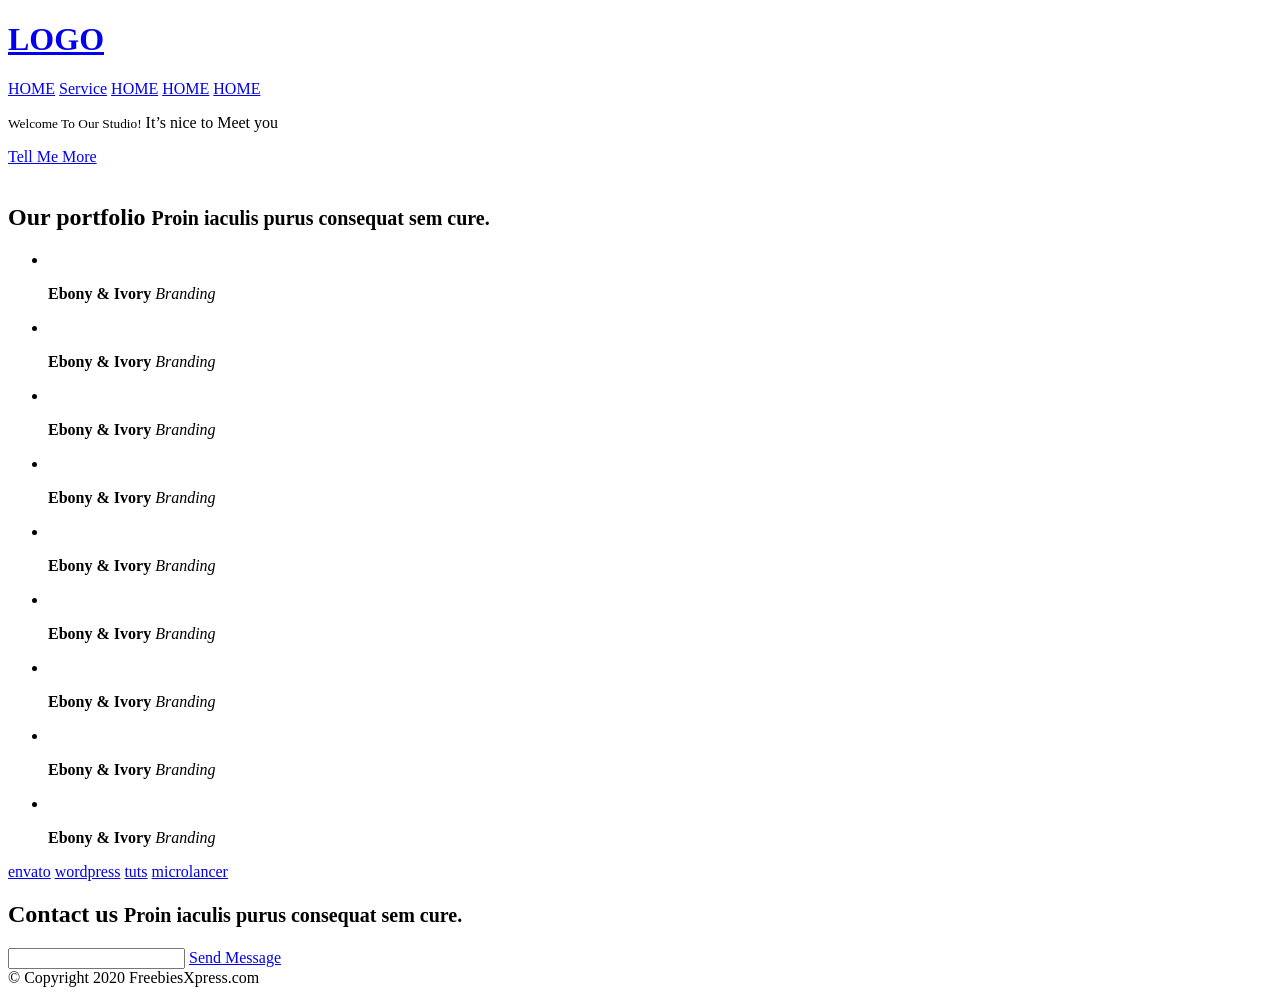
==== index.html @ 38016e87 "Add files via upload" ====
<!DOCTYPE html>
<html lang="en">
<head>
    <meta charset="UTF-8">
    <meta http-equiv="X-UA-Compatible" content="IE=edge">
    <meta name="viewport" content="width=device-width, initial-scale=1.0">
    <meta property="og:title" content="오픈그래프 테스트">
    <meta property="og:url" content="...">
    <meta property="og:type" content="website">
    <meta property="og:image" content="img/img_item04.jpg">
    <meta property="og:site_name" content="golden">
    <meta property="og:description" content="오픈그래프 테스트 중입니다.">

    <title>Document</title>
    <link href="css/index.css" rel="stylesheet">
    <link href="favicon.ico" rel="shortcut icon">
</head>
<body>


<header>
    <div>
        <h1><a href="index.html">LOGO</a></h1>
        <nav>
            <a href="index.html">HOME</a>
            <a href="sub.html">Service</a>
            <a href="#">HOME</a>
            <a href="#">HOME</a>
            <a href="#">HOME</a>
        </nav>
        <a class="trigger-menu">
            <span></span>
            <span></span>
            <span></span>
        </a>
    </div>
</header>


<main>
    <div class="visual">
        <div>
            <p>
                <small>Welcome To Our Studio!</small>
                It’s nice to Meet you
            </p>
            <a href="#">Tell Me More</a>
        </div>
        <img src="img/img_visual.jpg" alt="">
    </div>

    <section>
        <h2>
            Our portfolio
            <small>Proin iaculis purus consequat sem cure. </small>
        </h2>
        <ul>
            <li>
                <p><img src="img/img_item01.jpg" alt=""></p>
                <p>
                    <b>Ebony & Ivory</b>
                    <em>Branding</em>
                </p>
            </li>
            <li>
                <p><img src="img/img_item01.jpg" alt=""></p>
                <p>
                    <b>Ebony & Ivory</b>
                    <em>Branding</em>
                </p>
            </li>
            <li>
                <p><img src="img/img_item01.jpg" alt=""></p>
                <p>
                    <b>Ebony & Ivory</b>
                    <em>Branding</em>
                </p>
            </li>
            <li>
                <p><img src="img/img_item01.jpg" alt=""></p>
                <p>
                    <b>Ebony & Ivory</b>
                    <em>Branding</em>
                </p>
            </li>
            <li>
                <p><img src="img/img_item01.jpg" alt=""></p>
                <p>
                    <b>Ebony & Ivory</b>
                    <em>Branding</em>
                </p>
            </li>
            <li>
                <p><img src="img/img_item01.jpg" alt=""></p>
                <p>
                    <b>Ebony & Ivory</b>
                    <em>Branding</em>
                </p>
            </li>
            <li>
                <p><img src="img/img_item01.jpg" alt=""></p>
                <p>
                    <b>Ebony & Ivory</b>
                    <em>Branding</em>
                </p>
            </li>
            <li>
                <p><img src="img/img_item01.jpg" alt=""></p>
                <p>
                    <b>Ebony & Ivory</b>
                    <em>Branding</em>
                </p>
            </li>
            <li>
                <p><img src="img/img_item01.jpg" alt=""></p>
                <p>
                    <b>Ebony & Ivory</b>
                    <em>Branding</em>
                </p>
            </li>
        </ul>
    </section>

    <div class="banner">
        <a href="#">envato</a>
        <a href="#">wordpress</a>
        <a href="#">tuts</a>
        <a href="#">microlancer</a>
    </div>

    <article class="contact">
        <h2>
            Contact us
            <small>Proin iaculis purus consequat sem cure.</small>
        </h2>        
        <div>
            <input type="email" name="email">
            <a href="#">Send Message</a>
        </div>
    </article>


</main>
<footer>© Copyright 2020 FreebiesXpress.com</footer>



    
</body>
</html>
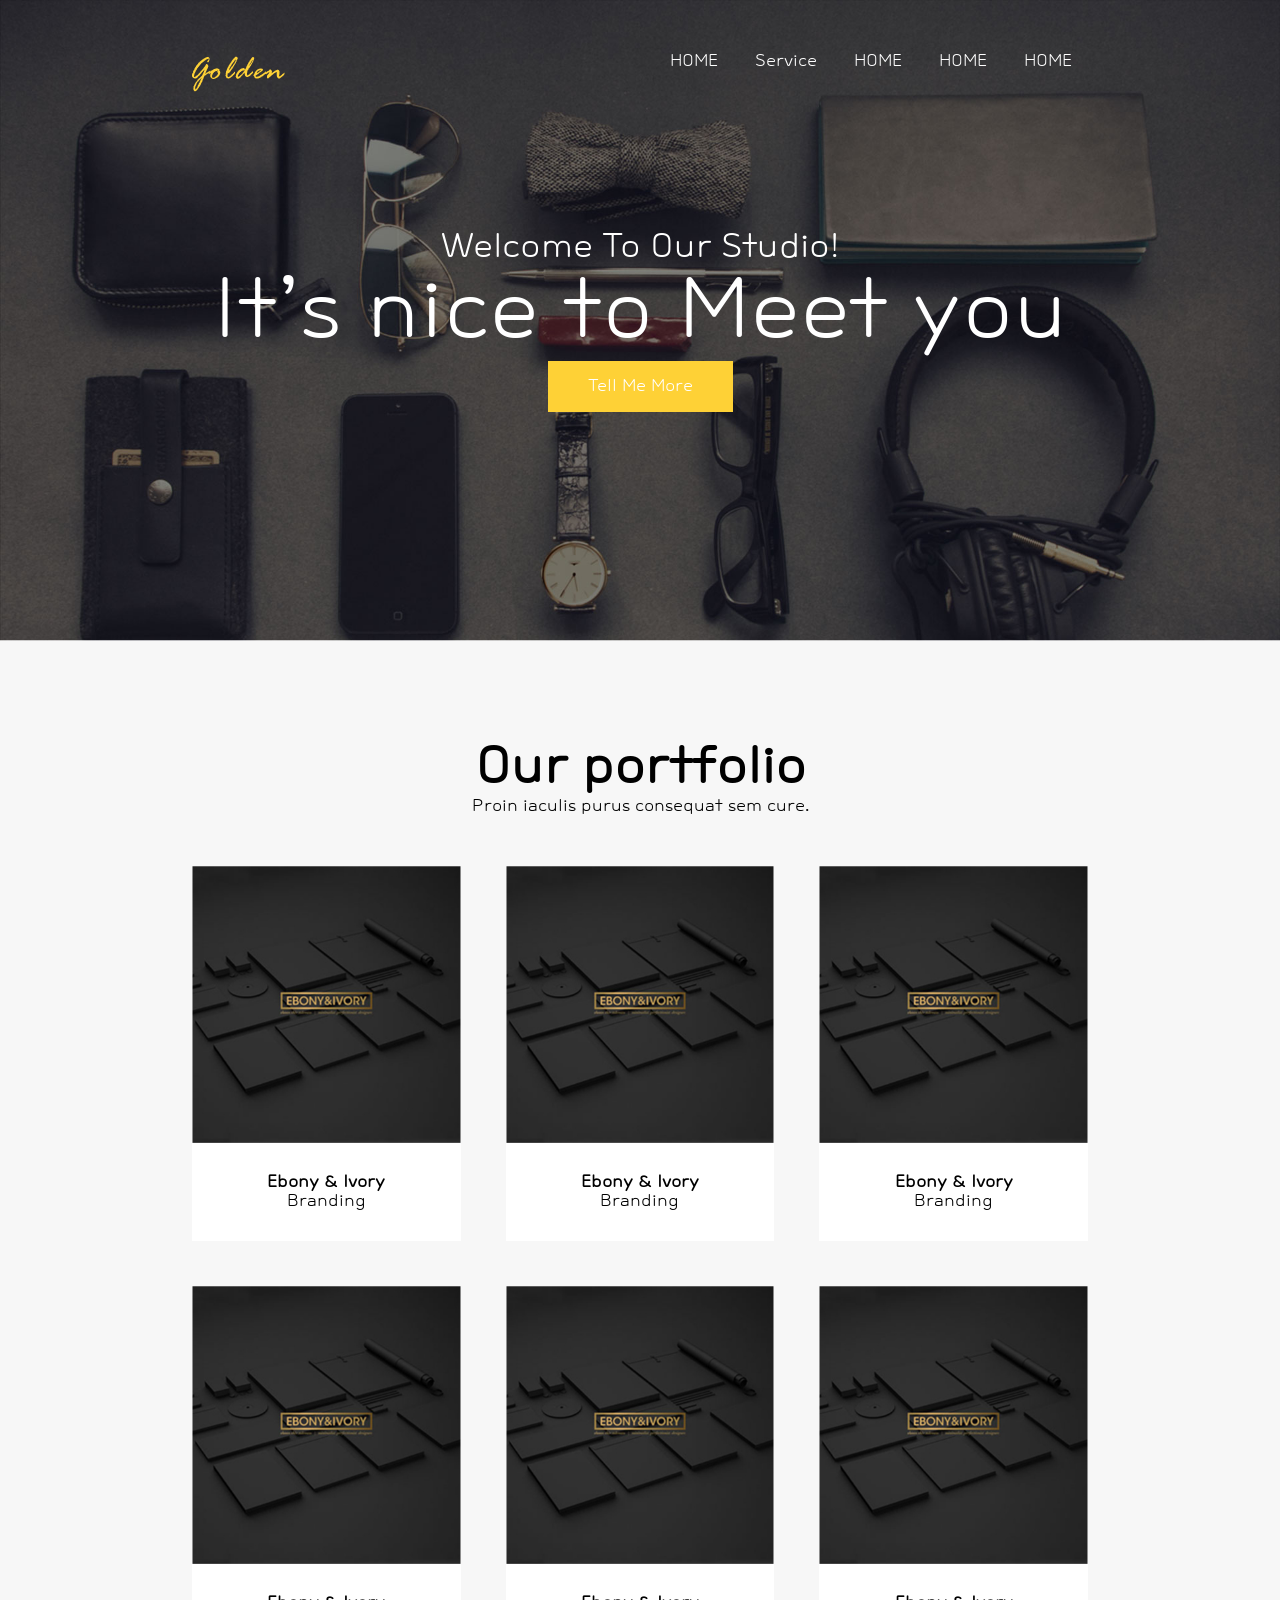
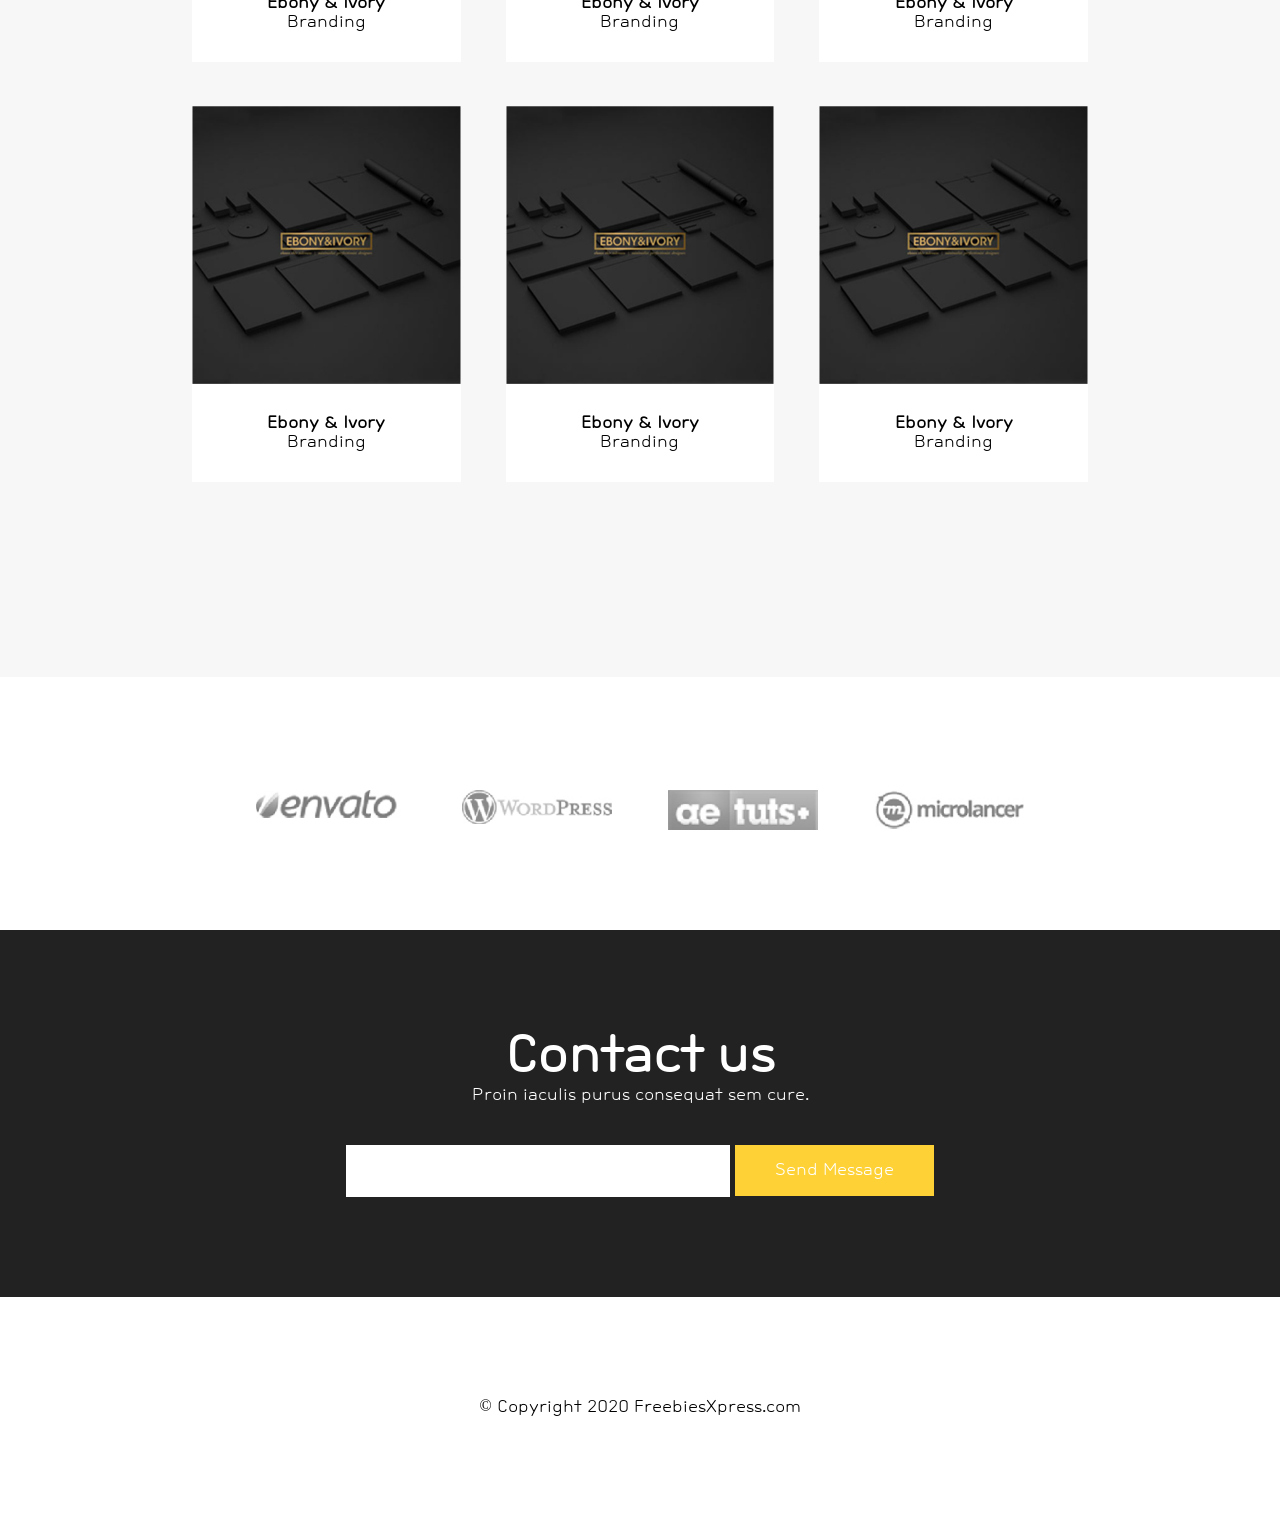
==== commit 8424495c: "1" ====
--- a/index.html
+++ b/index.html
@@ -1,150 +1,150 @@
-<!DOCTYPE html>
-<html lang="en">
-<head>
-    <meta charset="UTF-8">
-    <meta http-equiv="X-UA-Compatible" content="IE=edge">
-    <meta name="viewport" content="width=device-width, initial-scale=1.0">
-    <meta property="og:title" content="오픈그래프 테스트">
-    <meta property="og:url" content="...">
-    <meta property="og:type" content="website">
-    <meta property="og:image" content="img/img_item04.jpg">
-    <meta property="og:site_name" content="golden">
-    <meta property="og:description" content="오픈그래프 테스트 중입니다.">
-
-    <title>Document</title>
-    <link href="css/index.css" rel="stylesheet">
-    <link href="favicon.ico" rel="shortcut icon">
-</head>
-<body>
-
-
-<header>
-    <div>
-        <h1><a href="index.html">LOGO</a></h1>
-        <nav>
-            <a href="index.html">HOME</a>
-            <a href="sub.html">Service</a>
-            <a href="#">HOME</a>
-            <a href="#">HOME</a>
-            <a href="#">HOME</a>
-        </nav>
-        <a class="trigger-menu">
-            <span></span>
-            <span></span>
-            <span></span>
-        </a>
-    </div>
-</header>
-
-
-<main>
-    <div class="visual">
-        <div>
-            <p>
-                <small>Welcome To Our Studio!</small>
-                It’s nice to Meet you
-            </p>
-            <a href="#">Tell Me More</a>
-        </div>
-        <img src="img/img_visual.jpg" alt="">
-    </div>
-
-    <section>
-        <h2>
-            Our portfolio
-            <small>Proin iaculis purus consequat sem cure. </small>
-        </h2>
-        <ul>
-            <li>
-                <p><img src="img/img_item01.jpg" alt=""></p>
-                <p>
-                    <b>Ebony & Ivory</b>
-                    <em>Branding</em>
-                </p>
-            </li>
-            <li>
-                <p><img src="img/img_item01.jpg" alt=""></p>
-                <p>
-                    <b>Ebony & Ivory</b>
-                    <em>Branding</em>
-                </p>
-            </li>
-            <li>
-                <p><img src="img/img_item01.jpg" alt=""></p>
-                <p>
-                    <b>Ebony & Ivory</b>
-                    <em>Branding</em>
-                </p>
-            </li>
-            <li>
-                <p><img src="img/img_item01.jpg" alt=""></p>
-                <p>
-                    <b>Ebony & Ivory</b>
-                    <em>Branding</em>
-                </p>
-            </li>
-            <li>
-                <p><img src="img/img_item01.jpg" alt=""></p>
-                <p>
-                    <b>Ebony & Ivory</b>
-                    <em>Branding</em>
-                </p>
-            </li>
-            <li>
-                <p><img src="img/img_item01.jpg" alt=""></p>
-                <p>
-                    <b>Ebony & Ivory</b>
-                    <em>Branding</em>
-                </p>
-            </li>
-            <li>
-                <p><img src="img/img_item01.jpg" alt=""></p>
-                <p>
-                    <b>Ebony & Ivory</b>
-                    <em>Branding</em>
-                </p>
-            </li>
-            <li>
-                <p><img src="img/img_item01.jpg" alt=""></p>
-                <p>
-                    <b>Ebony & Ivory</b>
-                    <em>Branding</em>
-                </p>
-            </li>
-            <li>
-                <p><img src="img/img_item01.jpg" alt=""></p>
-                <p>
-                    <b>Ebony & Ivory</b>
-                    <em>Branding</em>
-                </p>
-            </li>
-        </ul>
-    </section>
-
-    <div class="banner">
-        <a href="#">envato</a>
-        <a href="#">wordpress</a>
-        <a href="#">tuts</a>
-        <a href="#">microlancer</a>
-    </div>
-
-    <article class="contact">
-        <h2>
-            Contact us
-            <small>Proin iaculis purus consequat sem cure.</small>
-        </h2>        
-        <div>
-            <input type="email" name="email">
-            <a href="#">Send Message</a>
-        </div>
-    </article>
-
-
-</main>
-<footer>© Copyright 2020 FreebiesXpress.com</footer>
-
-
-
-    
-</body>
+<!DOCTYPE html>
+<html lang="en">
+<head>
+    <meta charset="UTF-8">
+    <meta http-equiv="X-UA-Compatible" content="IE=edge">
+    <meta name="viewport" content="width=device-width, initial-scale=1.0">
+    <meta property="og:title" content="오픈그래프 테스트">
+    <meta property="og:url" content="...">
+    <meta property="og:type" content="website">
+    <meta property="og:image" content="img/img_item04.jpg">
+    <meta property="og:site_name" content="golden">
+    <meta property="og:description" content="오픈그래프 테스트 중입니다.">
+
+    <title>Document</title>
+    <link href="css/index.css" rel="stylesheet">
+    <link href="favicon.ico" rel="shortcut icon">
+</head>
+<body>
+
+
+<header>
+    <div>
+        <h1><a href="index.html">LOGO</a></h1>
+        <nav>
+            <a href="index.html">HOME</a>
+            <a href="sub.html">Service</a>
+            <a href="#">HOME</a>
+            <a href="#">HOME</a>
+            <a href="#">HOME</a>
+        </nav>
+        <a class="trigger-menu">
+            <span></span>
+            <span></span>
+            <span></span>
+        </a>
+    </div>
+</header>
+
+
+<main>
+    <div class="visual">
+        <div>
+            <p>
+                <small>Welcome To Our Studio!</small>
+                It’s nice to Meet you
+            </p>
+            <a href="#">Tell Me More</a>
+        </div>
+        <img src="img/img_visual.jpg" alt="">
+    </div>
+
+    <section>
+        <h2>
+            Our portfolio
+            <small>Proin iaculis purus consequat sem cure. </small>
+        </h2>
+        <ul>
+            <li>
+                <p><img src="img/img_item01.jpg" alt=""></p>
+                <p>
+                    <b>Ebony & Ivory</b>
+                    <em>Branding</em>
+                </p>
+            </li>
+            <li>
+                <p><img src="img/img_item01.jpg" alt=""></p>
+                <p>
+                    <b>Ebony & Ivory</b>
+                    <em>Branding</em>
+                </p>
+            </li>
+            <li>
+                <p><img src="img/img_item01.jpg" alt=""></p>
+                <p>
+                    <b>Ebony & Ivory</b>
+                    <em>Branding</em>
+                </p>
+            </li>
+            <li>
+                <p><img src="img/img_item01.jpg" alt=""></p>
+                <p>
+                    <b>Ebony & Ivory</b>
+                    <em>Branding</em>
+                </p>
+            </li>
+            <li>
+                <p><img src="img/img_item01.jpg" alt=""></p>
+                <p>
+                    <b>Ebony & Ivory</b>
+                    <em>Branding</em>
+                </p>
+            </li>
+            <li>
+                <p><img src="img/img_item01.jpg" alt=""></p>
+                <p>
+                    <b>Ebony & Ivory</b>
+                    <em>Branding</em>
+                </p>
+            </li>
+            <li>
+                <p><img src="img/img_item01.jpg" alt=""></p>
+                <p>
+                    <b>Ebony & Ivory</b>
+                    <em>Branding</em>
+                </p>
+            </li>
+            <li>
+                <p><img src="img/img_item01.jpg" alt=""></p>
+                <p>
+                    <b>Ebony & Ivory</b>
+                    <em>Branding</em>
+                </p>
+            </li>
+            <li>
+                <p><img src="img/img_item01.jpg" alt=""></p>
+                <p>
+                    <b>Ebony & Ivory</b>
+                    <em>Branding</em>
+                </p>
+            </li>
+        </ul>
+    </section>
+
+    <div class="banner">
+        <a href="#">envato</a>
+        <a href="#">wordpress</a>
+        <a href="#">tuts</a>
+        <a href="#">microlancer</a>
+    </div>
+
+    <article class="contact">
+        <h2>
+            Contact us
+            <small>Proin iaculis purus consequat sem cure.</small>
+        </h2>        
+        <div>
+            <input type="email" name="email">
+            <a href="#">Send Message</a>
+        </div>
+    </article>
+
+
+</main>
+<footer>© Copyright 2020 FreebiesXpress.com</footer>
+
+
+
+    
+</body>
 </html>
--- a/css/index.css
+++ b/css/index.css
@@ -0,0 +1,299 @@
+@font-face {
+  font-family: 'Cafe24 Ssurround air';
+  src: url("../font/Cafe24Ssurroundair.woff2") format("woff2");
+  font-weight: 300;
+  font-style: normal;
+  font-display: swap;
+}
+
+* {
+  -webkit-box-sizing: border-box;
+          box-sizing: border-box;
+  font-family: 'Cafe24 Ssurround air';
+}
+
+body {
+  margin: 0;
+}
+
+h1, h2, h3, h4, h5, h6, figure, p {
+  margin: 0;
+}
+
+a {
+  text-decoration: none;
+}
+
+ul, li {
+  list-style-type: none;
+  padding: 0;
+  margin: 0;
+}
+
+img {
+  vertical-align: middle;
+}
+
+table {
+  border-collapse: collapse;
+}
+
+header {
+  position: fixed;
+  left: 0;
+  top: 0;
+  width: 100%;
+  padding: 30px 0;
+  z-index: 9;
+}
+
+header > div {
+  width: 70%;
+  margin: 0 auto;
+  display: -webkit-box;
+  display: -ms-flexbox;
+  display: flex;
+  -webkit-box-pack: justify;
+      -ms-flex-pack: justify;
+          justify-content: space-between;
+  -webkit-box-align: center;
+      -ms-flex-align: center;
+          align-items: center;
+  -webkit-box-orient: horizontal;
+  -webkit-box-direction: normal;
+      -ms-flex-direction: row;
+          flex-direction: row;
+  -ms-flex-wrap: nowrap;
+      flex-wrap: nowrap;
+  position: relative;
+}
+
+header > div a {
+  color: #fff;
+}
+
+header > div h1 a {
+  background: url("../img/logo.png") no-repeat;
+  font-size: 0;
+  width: 96px;
+  height: 36px;
+  display: inline-block;
+}
+
+header > div nav {
+  -webkit-box-flex: 1;
+      -ms-flex-positive: 1;
+          flex-grow: 1;
+  text-align: right;
+}
+
+header > div nav a {
+  display: inline-block;
+  padding: 0 2%;
+}
+
+header > div .trigger-menu {
+  width: 26px;
+  height: 16px;
+  position: absolute;
+  right: 0;
+  top: 30%;
+  cursor: pointer;
+  display: none;
+}
+
+header > div .trigger-menu span {
+  width: 100%;
+  border-bottom: 2px solid #fff;
+  position: absolute;
+  left: 0;
+  top: 50%;
+}
+
+header > div .trigger-menu span:nth-child(1) {
+  -webkit-transform: translateY(-6px);
+          transform: translateY(-6px);
+}
+
+header > div .trigger-menu span:nth-child(3) {
+  -webkit-transform: translateY(6px);
+          transform: translateY(6px);
+}
+
+footer {
+  padding: 100px 0;
+  text-align: center;
+}
+
+.visual {
+  position: relative;
+}
+
+.visual > div {
+  position: absolute;
+  left: 0;
+  top: 0;
+  width: 100%;
+  height: 100%;
+  display: -webkit-box;
+  display: -ms-flexbox;
+  display: flex;
+  -webkit-box-pack: center;
+      -ms-flex-pack: center;
+          justify-content: center;
+  -webkit-box-align: center;
+      -ms-flex-align: center;
+          align-items: center;
+  -webkit-box-orient: vertical;
+  -webkit-box-direction: normal;
+      -ms-flex-direction: column;
+          flex-direction: column;
+  -ms-flex-wrap: nowrap;
+      flex-wrap: nowrap;
+}
+
+.visual > div p {
+  color: #fff;
+  font-size: 5rem;
+}
+
+.visual > div p small {
+  display: block;
+  font-size: 2rem;
+  text-align: center;
+}
+
+.visual > div a {
+  background-color: #fed136;
+  padding: 16px 40px;
+  display: inline-block;
+  color: #fff;
+}
+
+.visual > img {
+  width: 100%;
+}
+
+section {
+  background-color: #f7f7f7;
+  padding: 100px 0;
+  text-align: center;
+}
+
+section h2 {
+  font-size: 3rem;
+}
+
+section h2 small {
+  display: block;
+  font-weight: normal;
+  font-size: 1rem;
+}
+
+section ul {
+  width: 70%;
+  margin: 50px auto;
+  display: -webkit-box;
+  display: -ms-flexbox;
+  display: flex;
+  -webkit-box-pack: justify;
+      -ms-flex-pack: justify;
+          justify-content: space-between;
+  -webkit-box-align: stretch;
+      -ms-flex-align: stretch;
+          align-items: stretch;
+  -webkit-box-orient: horizontal;
+  -webkit-box-direction: normal;
+      -ms-flex-direction: row;
+          flex-direction: row;
+  -ms-flex-wrap: wrap;
+      flex-wrap: wrap;
+}
+
+section ul li {
+  width: 30%;
+  margin-bottom: 5%;
+}
+
+section ul li p > img {
+  width: 100%;
+}
+
+section ul li p:nth-child(2) {
+  padding: 30px;
+  background-color: #fff;
+}
+
+section ul li p:nth-child(2) > b {
+  display: block;
+}
+
+section ul li p:nth-child(2) > em {
+  font-style: normal;
+}
+
+.banner {
+  padding: 100px 0;
+  text-align: center;
+}
+
+.banner a {
+  display: inline-block;
+  width: 150px;
+  height: 40px;
+  font-size: 0;
+  margin: 0 2%;
+}
+
+.banner a:nth-child(1) {
+  background: url("../img/bn_01.jpg") 0 0/100% no-repeat;
+}
+
+.banner a:nth-child(2) {
+  background: url("../img/bn_02.jpg") 0 0/100% no-repeat;
+}
+
+.banner a:nth-child(3) {
+  background: url("../img/bn_03.jpg") 0 0/100% no-repeat;
+}
+
+.banner a:nth-child(4) {
+  background: url("../img/bn_04.jpg") 0 0/100% no-repeat;
+}
+
+.contact {
+  background-color: #222;
+  color: #fff;
+  text-align: center;
+  padding: 100px 0;
+}
+
+.contact h2 {
+  font-size: 3rem;
+}
+
+.contact h2 small {
+  display: block;
+  font-weight: normal;
+  font-size: 1rem;
+}
+
+.contact div {
+  margin-top: 40px;
+}
+
+.contact div input {
+  padding: 18px 40px;
+  border: none;
+  width: 30%;
+  vertical-align: middle;
+}
+
+.contact div a {
+  vertical-align: middle;
+  background-color: #fed136;
+  padding: 16px 40px;
+  display: inline-block;
+  color: #fff;
+}
+/*# sourceMappingURL=index.css.map */
